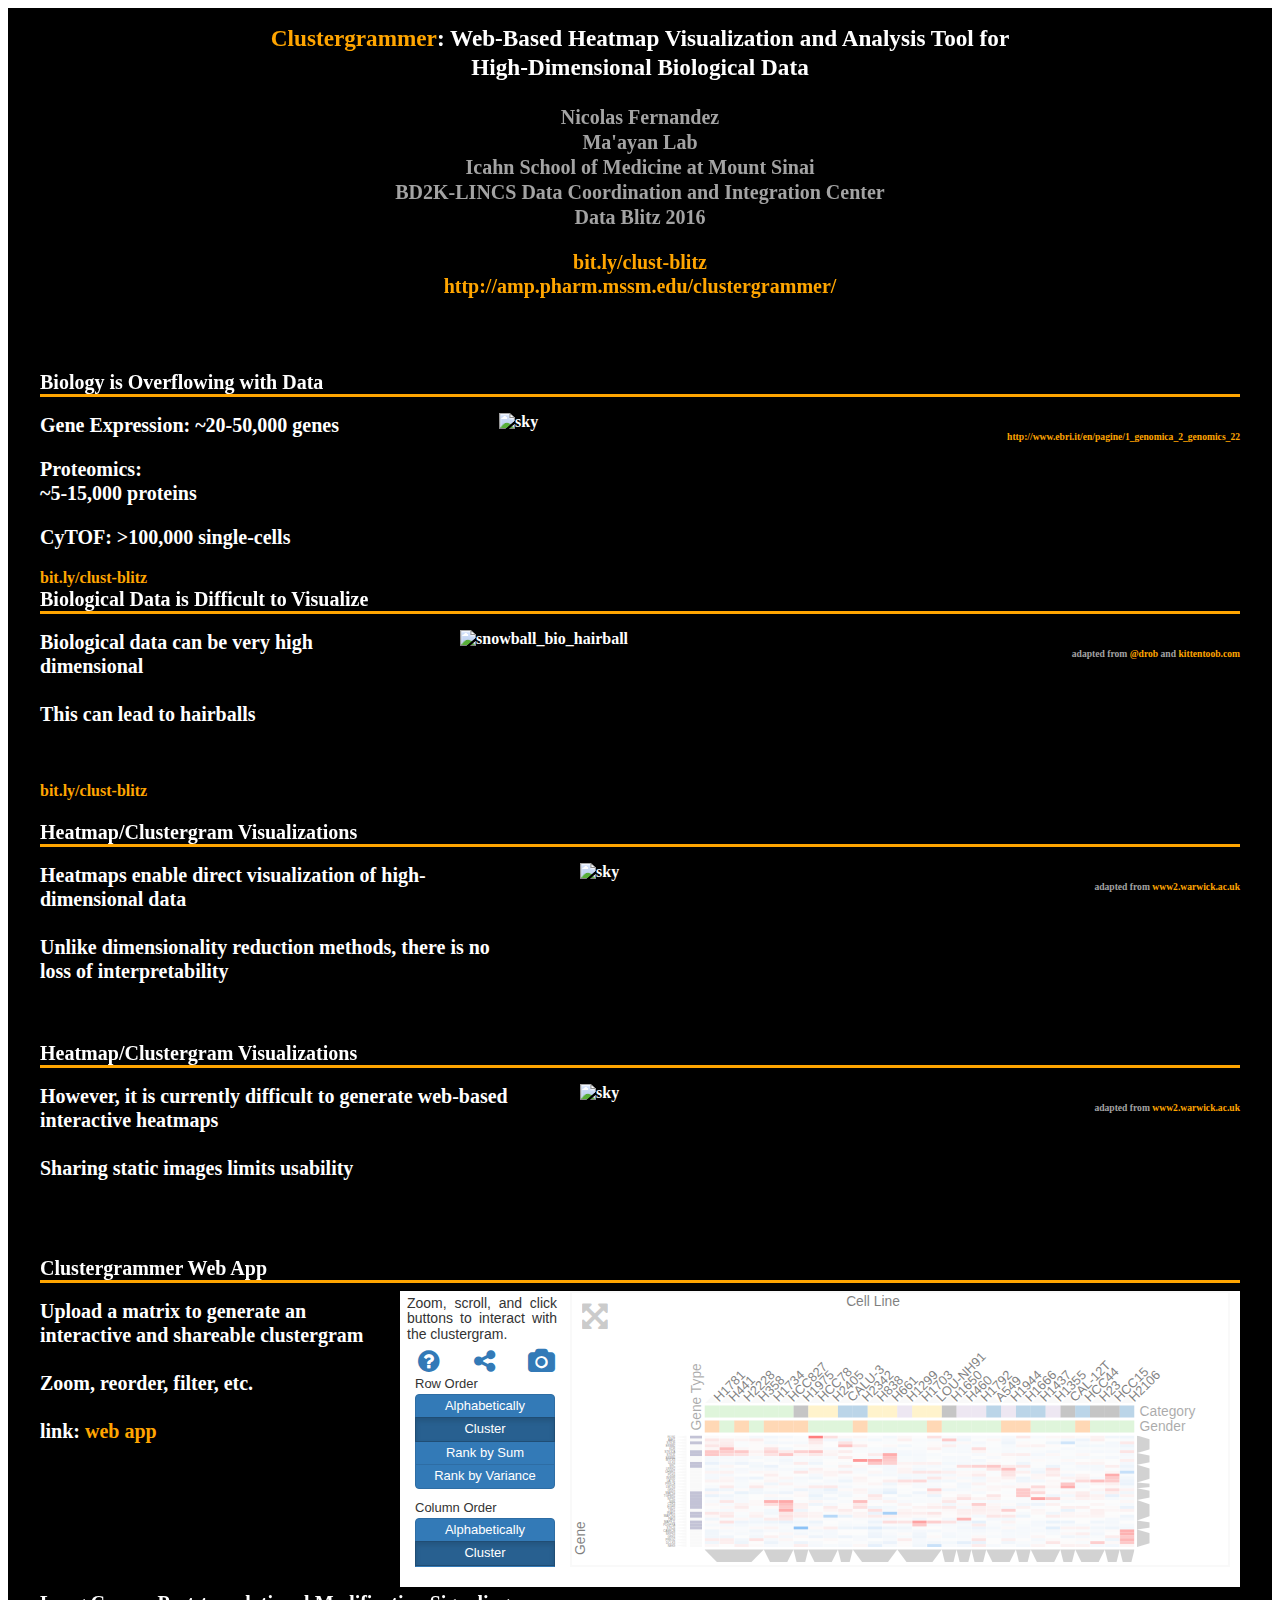
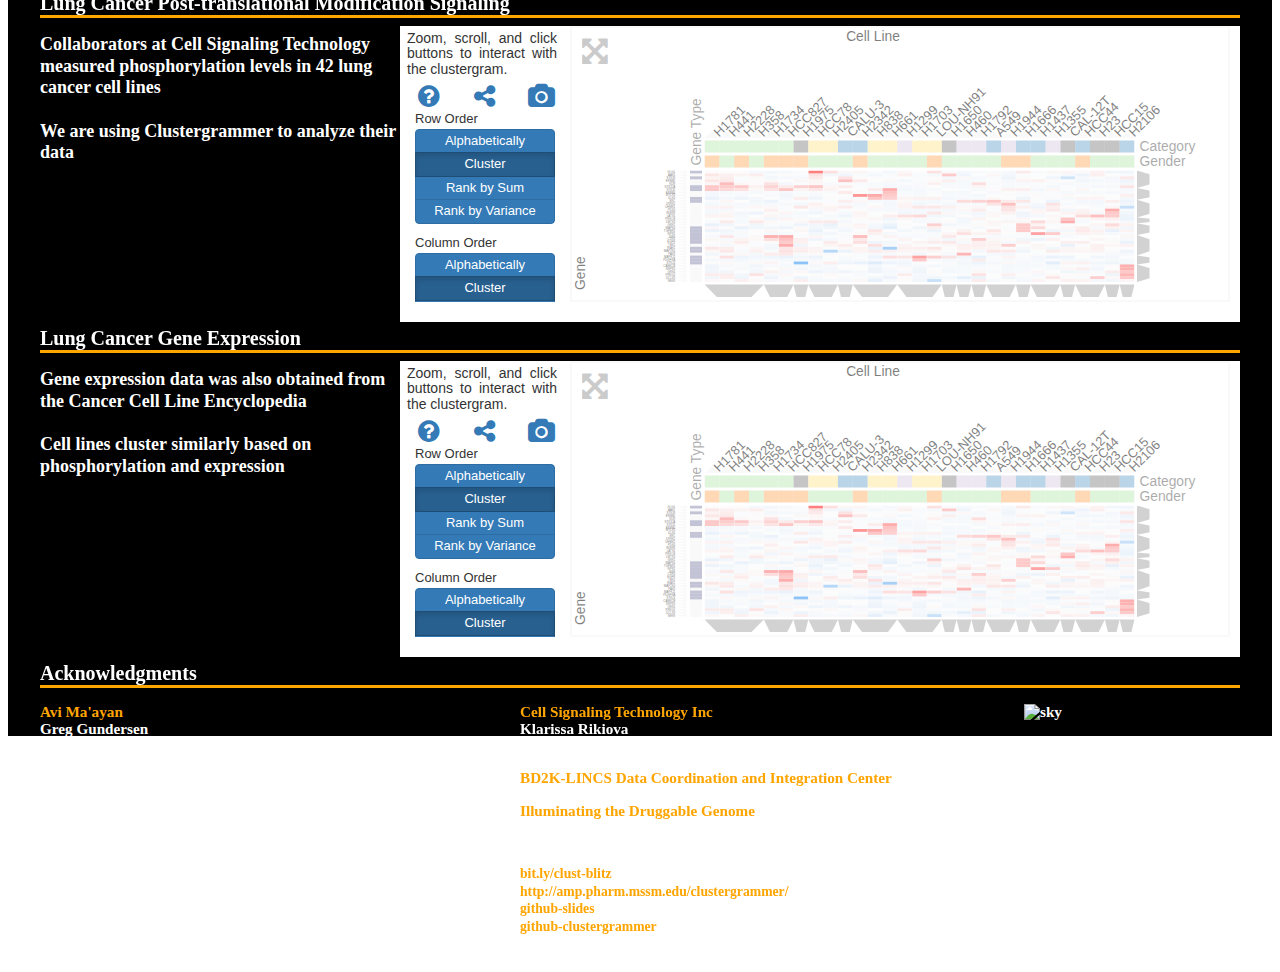
==== index.html @ 5fc2ce4d "added CST phosphorylation example, kept gene expression, will upate with improved figures" ====
<!DOCTYPE html>
<meta charset="utf-8">
<meta name="viewport" content="width=device-width">

<link rel="stylesheet" href="lib/css/font-awesome.min.css">
<link rel="stylesheet" href="custom.css">


<!-- 1. Title -->
<section style="text-align:center;padding-top:1.0em;">
  <p class='main_title'><b><a href="http://amp.pharm.mssm.edu/clustergrammer/" target="_blank">Clustergrammer</a>:</b> Web-Based Heatmap Visualization and Analysis Tool for <br> High-Dimensional Biological Data
  <p class="grey">Nicolas Fernandez<br>Ma'ayan Lab<br>Icahn School of Medicine at Mount Sinai<br>BD2K-LINCS Data Coordination and Integration Center<br>Data Blitz 2016<br></p>
  <p style="margin-top:0em" >
  <a style='margin-top: 1em' href="http://bit.ly/clust-blitz">bit.ly/clust-blitz</a><br>
  <a style='margin-top: 0.5em' href="http://amp.pharm.mssm.edu/clustergrammer/">http://amp.pharm.mssm.edu/clustergrammer/</a><br>
  </p>
</section>

<!-- 2. Biology is Overflowing with Data -->
<section class='main_section'>

    <p class='section_title'>
      Biology is Overflowing with Data
    </p>

    <div class="wrap">
      <div class="fleft" style="width:30%">
        <p>
          Gene Expression: ~20-50,000 genes<br>
        </p>
        <p>
          Proteomics: <br> ~5-15,000 proteins<br>
        </p>
        <p>
          CyTOF: >100,000 single-cells<br>
        </p>
        <a style='margin-top: 1em' href="http://bit.ly/clust-blitz">bit.ly/clust-blitz</a>
      </div>

      <div class="fright" style="width:65%">
        <img src="img/microarray_example_ebri.jpg" alt="sky" style="width:95%; float:right">
        <br>
        <div class='image_ref'>
          <a href="http://www.ebri.it/en/pagine/1_genomica_2_genomics_22" target='_blank'>http://www.ebri.it/en/pagine/1_genomica_2_genomics_22</a>
        </div>
      </div>
    </div>

</section>

<!-- 3. Hairballs -->
<section class='main_section'>

    <p class='section_title'>
      Biological Data is Difficult to Visualize
    </p>

    <div class="wrap">
      <div class="fleft" style="width:30%">
          <p>
            Biological data can be very high dimensional<br>
            &nbsp <br>
            This can lead to hairballs
          </p>
          <br>
          <br>
          <div>
          <a style='margin-top: 1em' href="http://bit.ly/clust-blitz">bit.ly/clust-blitz</a>
          </div>
        </p>
      </div>

      <div class="fright" style="width:65%">
        <img src="img/snowball_bio_hairball.png" alt="snowball_bio_hairball" style="width:100%; float:right">
        <br>
        <div class='image_ref'>
          adapted from <a href="https://twitter.com/drob/status/768484539052228608" target='_blank'>@drob</a> and <a href="http://kittentoob.com/cat-news/the-daily-strut-the-411-on-hairballs-and-ear-mite-tips-cat-friendships-zazzle-to-dazzle-cat-artistry-and-helping-cats-in-need/"  target='_blank'>kittentoob.com</a>

        </div>
      </div>
    </div>

</section>


<!-- 4. Heatmap/Clustergram Visualizations (part 1) -->
<section class='main_section'>

    <p class='section_title'>
      Heatmap/Clustergram Visualizations
    </p>

    <div class="wrap">
      <div class="fleft" style="width:40%">
          <p>
            Heatmaps enable direct visualization of high-dimensional data<br>
            &nbsp <br>

            Unlike dimensionality reduction methods, there is no loss of interpretability

          </p>
          <br>
          <div>
          </div>
        </p>
      </div>

      <div class="fright" style="width:55%">
        <img src="img/R_heatmap_narrow.png" alt="sky" style="width:100%; float:right">
        <br>
        <div class='image_ref'>
          adapted from <a href="http://www2.warwick.ac.uk/fac/sci/moac/people/students/peter_cock/r/heatmap/">www2.warwick.ac.uk</a>
        </div>
      </div>
    </div>

</section>


<!-- 5. Heatmap/Clustergram Visualizations (part 2) -->
<section class='main_section'>

    <p class='section_title'>
      Heatmap/Clustergram Visualizations
    </p>

    <div class="wrap">
      <div class="fleft" style="width:40%">
          <p>
            However, it is currently difficult to generate web-based interactive heatmaps<br>

            &nbsp <br>

            Sharing static images limits usability

          </p>
          <br>
          <br>
          <div>
          </div>
        </p>
      </div>

      <div class="fright" style="width:55%">
        <img src="img/R_heatmap_narrow.png" alt="sky" style="width:100%; float:right">
        <br>
        <div class='image_ref'>
          adapted from <a href="http://www2.warwick.ac.uk/fac/sci/moac/people/students/peter_cock/r/heatmap/">www2.warwick.ac.uk</a>
        </div>
      </div>
    </div>

</section>


<!-- 6. Clustergrammer Web App -->
<section class='main_section'>

    <p class='section_title'>
      Clustergrammer Web App
    </p>

    <div class="wrap">
      <div class="fleft" style='width:30%'>
        <p>
          Upload a matrix to generate an interactive and shareable clustergram
          <br>
          <br>
          Zoom, reorder, filter, etc.
          <br>
          <br>
          link: <a href="http://amp.pharm.mssm.edu/clustergrammer/" target="_blank">web app</a>
          <div>
          </div>
        </p>
      </div>

      <div class="fright" style='width:70%'>
       <iframe src="example_clust.html?file=default_example.json" class='iframe_clust'></iframe>
      </div>
    </div>

</section>


<!-- 7. CST Phosphoryaltion -->
<section class='main_section'>

    <p class='section_title'>
      Lung Cancer Post-translational Modification Signaling
    </p>

    <div class="wrap">
      <div class="fleft" style='width:30%; font-size: 90%;'>
        <p>
          Collaborators at Cell Signaling Technology measured phosphorylation levels in 42 lung cancer cell lines
          <br>
          <br>
          We are using Clustergrammer to analyze their data
          <br>
          <br>
        </p>
      </div>

      <div class="fright" style='width:70%'>
       <iframe src="example_clust.html?file=cst_cell_lines_phos.json" class='iframe_clust'></iframe>
      </div>
    </div>

</section>


<!-- 8. CST Gene expression -->
<section class='main_section'>

    <p class='section_title'>
      Lung Cancer Gene Expression
    </p>

    <div class="wrap">
      <div class="fleft" style='width:30%; font-size: 90%;'>
        <p>
          Gene expression data was also obtained from the Cancer Cell Line Encyclopedia
          <br>
          <br>
          Cell lines cluster similarly based on phosphorylation and expression
          <br>
          <br>
          <div>
          </div>
        </p>
      </div>

      <div class="fright" style='width:70%'>
       <iframe src="example_clust.html?file=ccle.json" class='iframe_clust'></iframe>
      </div>
    </div>

</section>


<!-- 10. Acknowledgments -->
<section class='main_section'>

    <p class='section_title'>
      Acknowledgments
    </p>

    <div class="wrap">
      <div class="fleft acknowledge" style='width:40%'>
          <a href="">Avi Ma'ayan</a><br>
          Greg Gundersen<br>
          Michael McDermott<br>
          Matthew Jones<br>
          Andrew Rouillard<br>
          Qiaonan Duan<br>
          Zichen Wang<br>
          Alexender Lachmann<br>
          Maxim Kuleshov<br>
          Neil Clark<br>
          Caroline Monteiro<br>
          Simon Koplev <br>
          Anders Dohlman<br>
          Troy Goff<br>
          Edward He<br>
          <br>

      </div>

      <div class="fright acknowledge" style='width:60%'>

          <img src="img/bd2k_idg_logos_vert.png" alt="sky" style="width:30%; float:right">

          <a href="">Cell Signaling Technology Inc</a><br>
          Klarissa Rikiova<br>
          Peter V. Hornbeck<br>

          <div class='associations'>
            <a href="">BD2K-LINCS Data Coordination and Integration Center</a>
            <br>
            <br>
            <a href="">Illuminating the Druggable Genome</a>
          </div>

          <div class='acknowledge_links'>
            links<br>
            <a href="http://bit.ly/clust-blitz">bit.ly/clust-blitz</a><br>
            <a href="http://amp.pharm.mssm.edu/clustergrammer/" style='word-wrap:break-word;' target="_blank">http://amp.pharm.mssm.edu/clustergrammer/</a><br>
            <a href="https://github.com/MaayanLab/clustergrammer-blitz" >github-slides</a><br>
            <a href="https://github.com/MaayanLab/clustergrammer" >github-clustergrammer</a>
          </div>

      </div>
    </div>

</section>


<script src="lib/js/d3.js"></script>
<script src="stack.v1.min.js"></script>
<script>
  var mystack = stack();
</script>
---- custom.css ----
/*@import url(http://fonts.googleapis.com/css?family=PT+Serif|PT+Serif:b|PT+Serif:i);*/

section {
  background: #000;
  color: #fff;
  padding: 2em;
  font-family: "PT Serif", Baskerville, Georgia;
  font-weight: 900;
}

p {
  font-size: 125%;
  line-height: 120%;
  margin-top: 0.0em;
  /*margin-bottom: 0.25em;*/
}

/*.clust_text{
  font-size: 100%;
}*/

#follow {
  background: none;
}

.grey {
  /*color: #777;*/
  color: #A3A3A3;
  font-size: 125%;
  line-height: 125%;
}

a:link,
a:visited {
  color: orange;
  text-decoration: none;
}

a:hover {
  text-decoration: underline;
}

.section_title{
  border-bottom-style:solid;
  border-bottom-color: orange;
  display: inline-block;
  margin-bottom: 0em;
  width: 100%;
}

.main_section{
  padding-top:1.25em;
  padding-left:2em;
  padding-right:2em;
}

.main_title{
  font-size: 145%;
  line-height: 125%;
}


.wrap {
  margin-top: 1em;
  width: 100%;
  height: 100%;
  overflow:auo;
}

.fleft {
  float:left;
  width: 55%;
  /*background:blue;*/
}

.fright {
  float: right;
  width: 45%;
  height: 100%;
  /*background:red;*/
}

.image_ref{
  text-align: right;
  color: #A3A3A3;
  font-size: 60%;
  /*display: inline-block;*/
}

.iframe_clust{
  width:100%;
  height:18.5em;
  margin-top: -0.5em;
  border:none;
  /*margin-left:10%;*/
}

.bullet_points{
  margin-top: -1em;
}

.highlight{
  color: orange;
}

.acknowledge{
  line-height: 110%;
  font-size: 95%;
}

.acknowledge_links{
  margin-top: 2em;
  line-height: 130%;
  font-size: 90%;
}

.associations{
  margin-top: 1em;
}
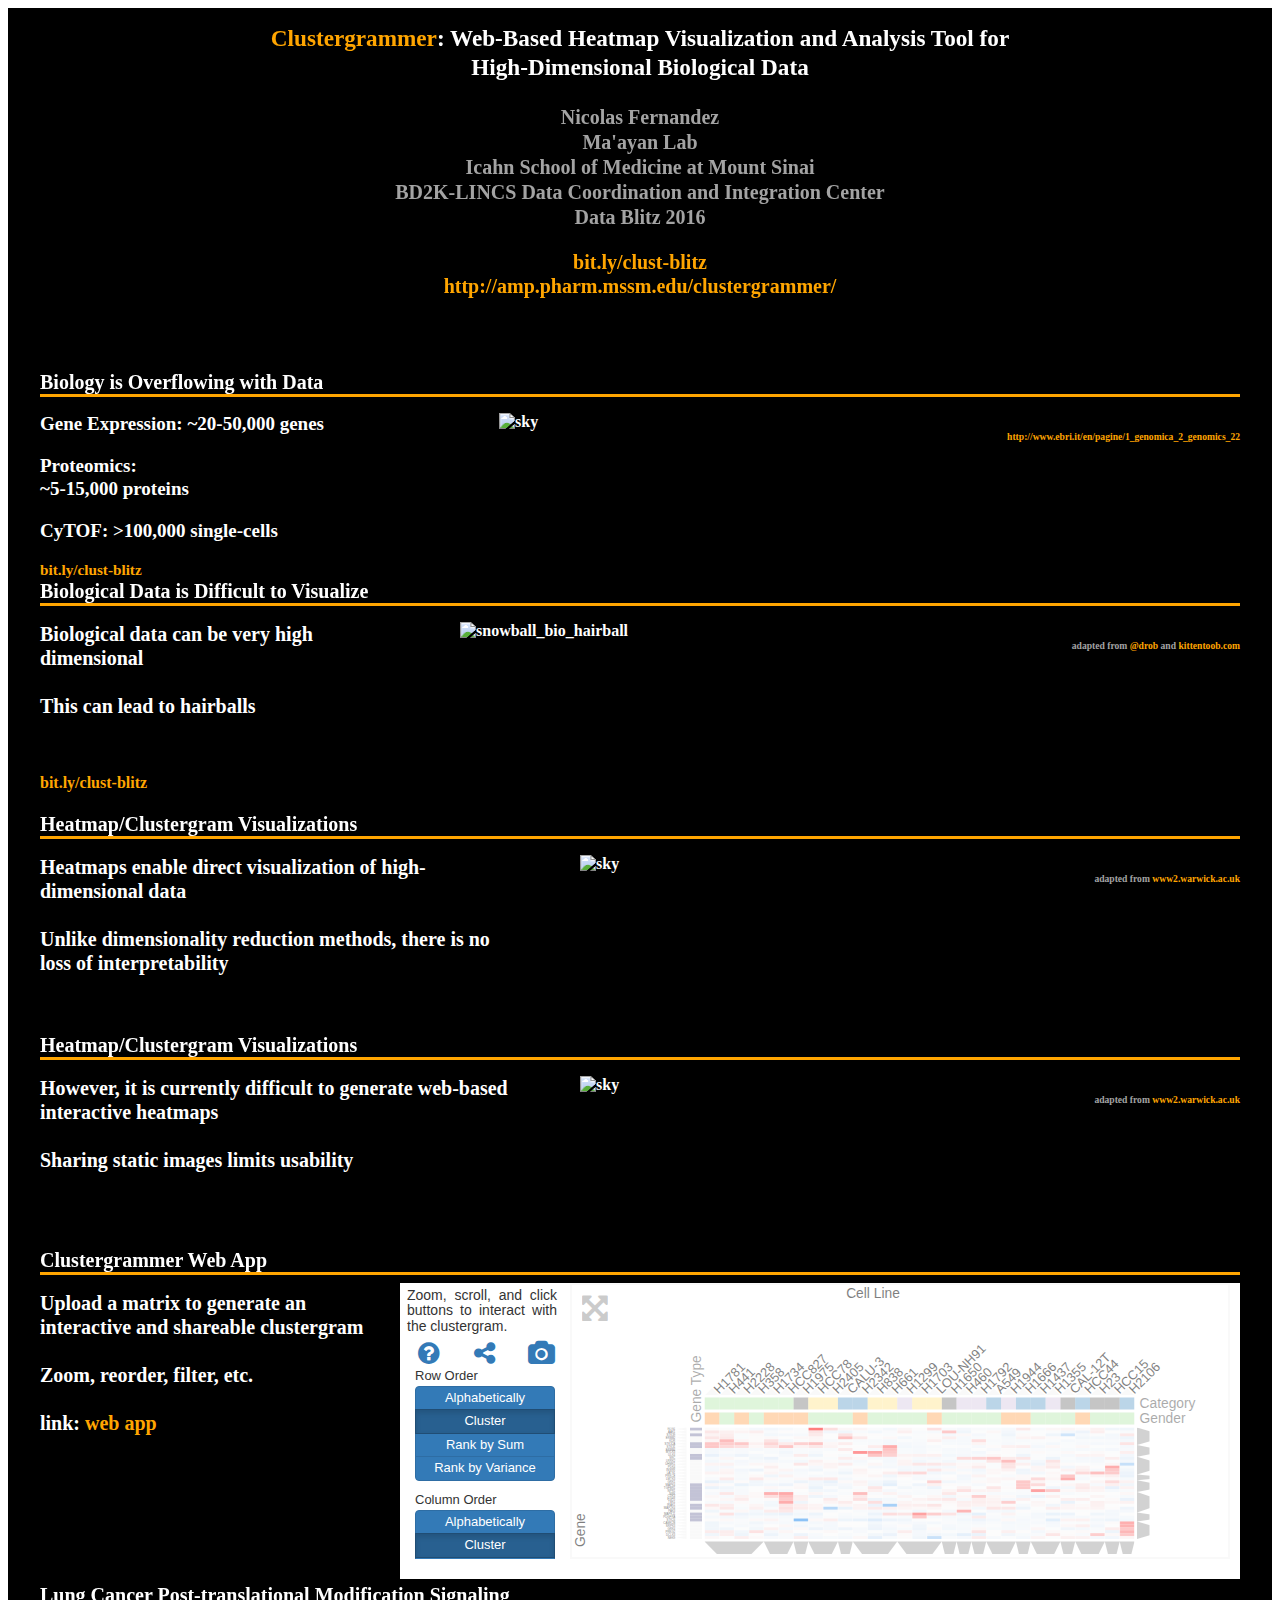
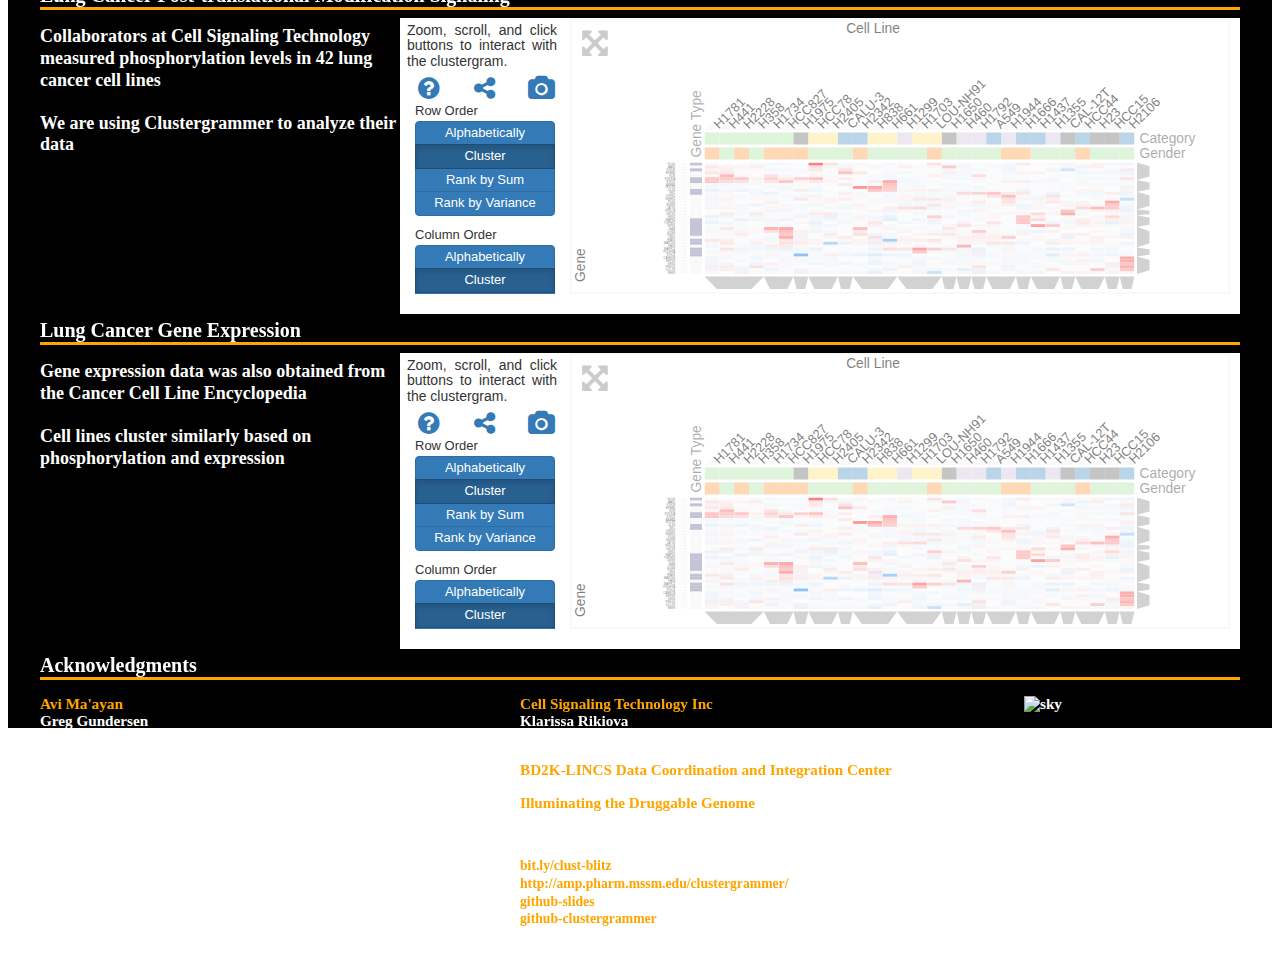
==== commit c523b2ac: "lowered font-size of overflowing slide" ====
--- a/index.html
+++ b/index.html
@@ -24,7 +24,7 @@
     </p>
 
     <div class="wrap">
-      <div class="fleft" style="width:30%">
+      <div class="fleft" style="width:30%; font-size:95%">
         <p>
           Gene Expression: ~20-50,000 genes<br>
         </p>
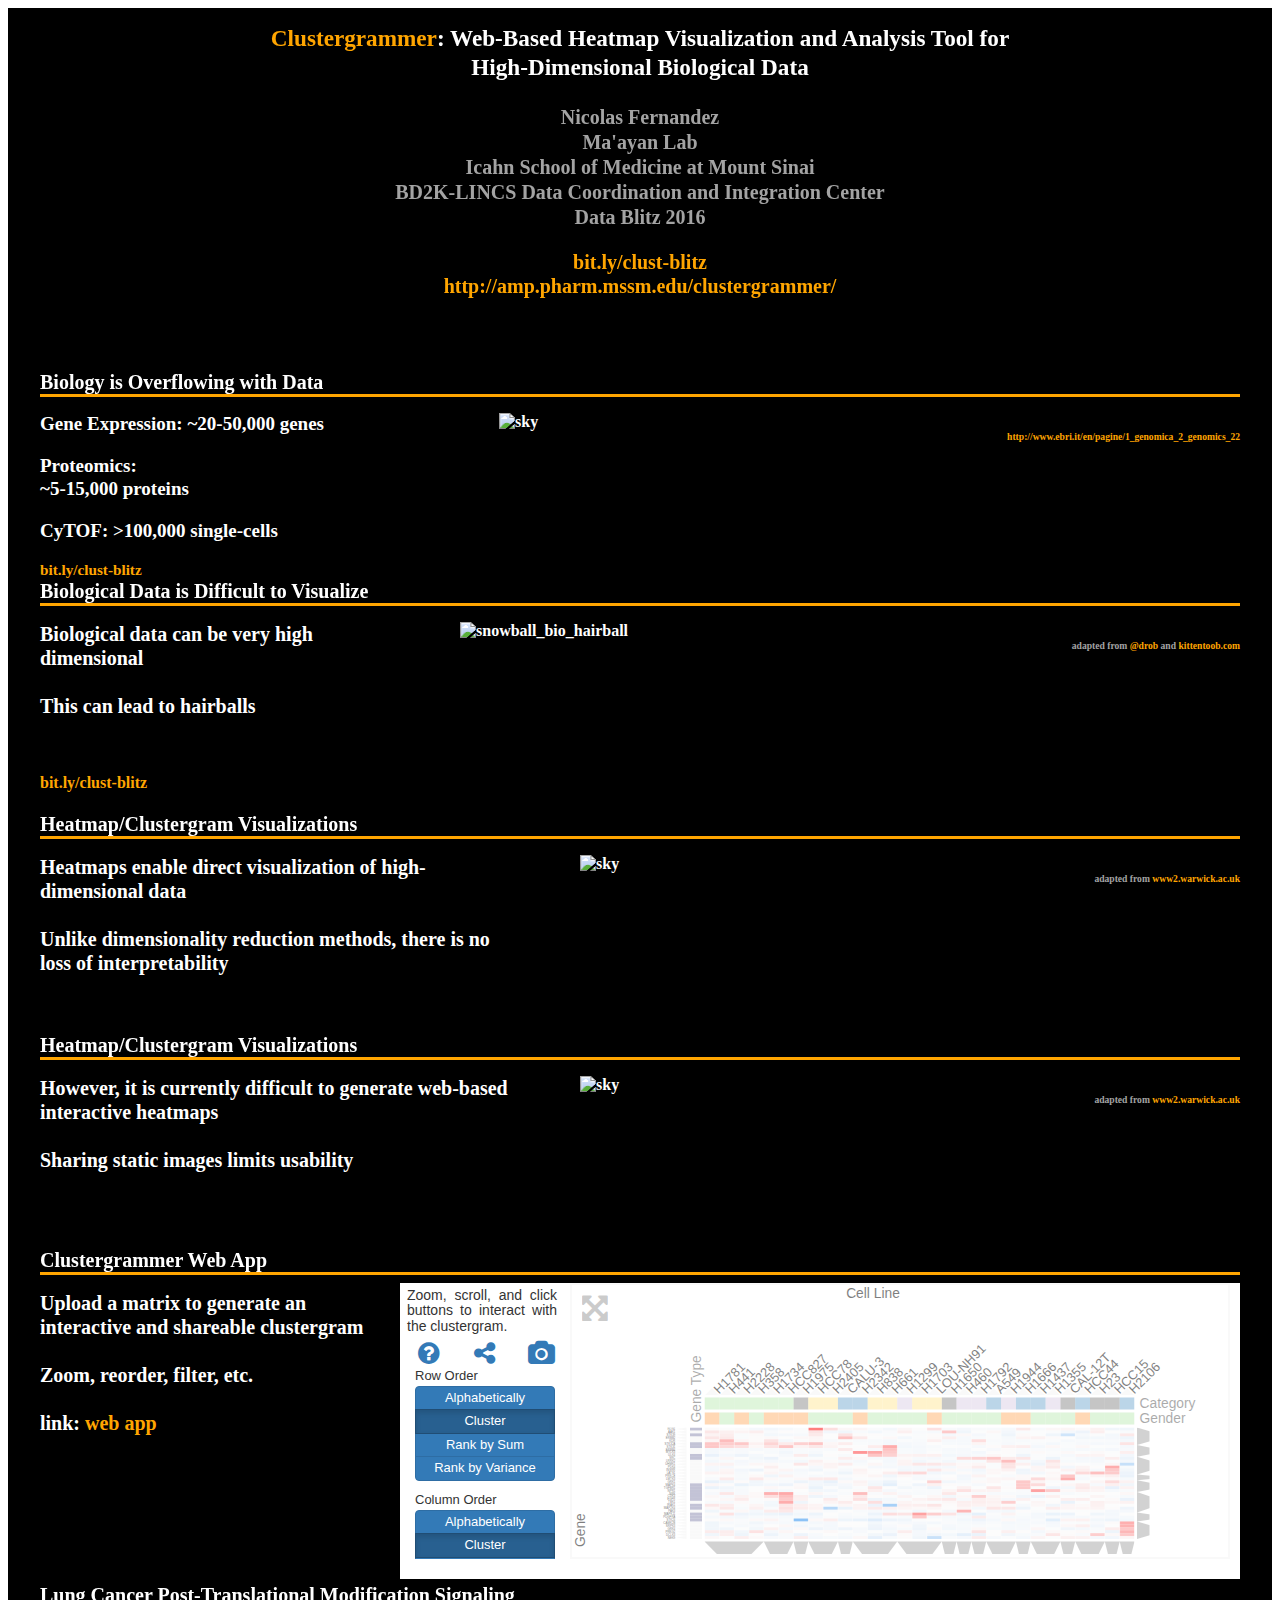
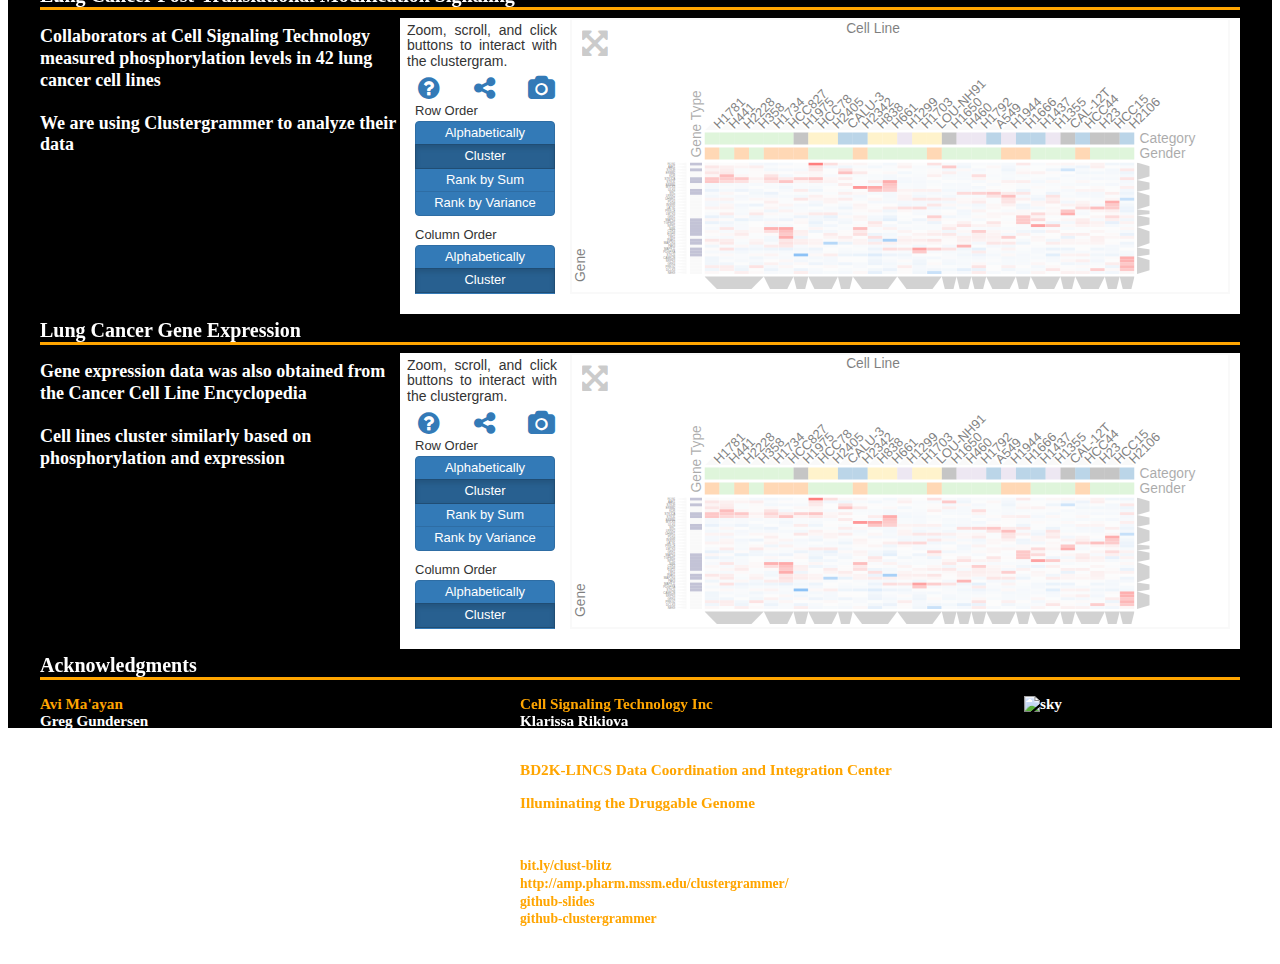
==== commit b6e22103: "capatilized word" ====
--- a/index.html
+++ b/index.html
@@ -187,7 +187,7 @@
 <section class='main_section'>
 
     <p class='section_title'>
-      Lung Cancer Post-translational Modification Signaling
+      Lung Cancer Post-Translational Modification Signaling
     </p>
 
     <div class="wrap">
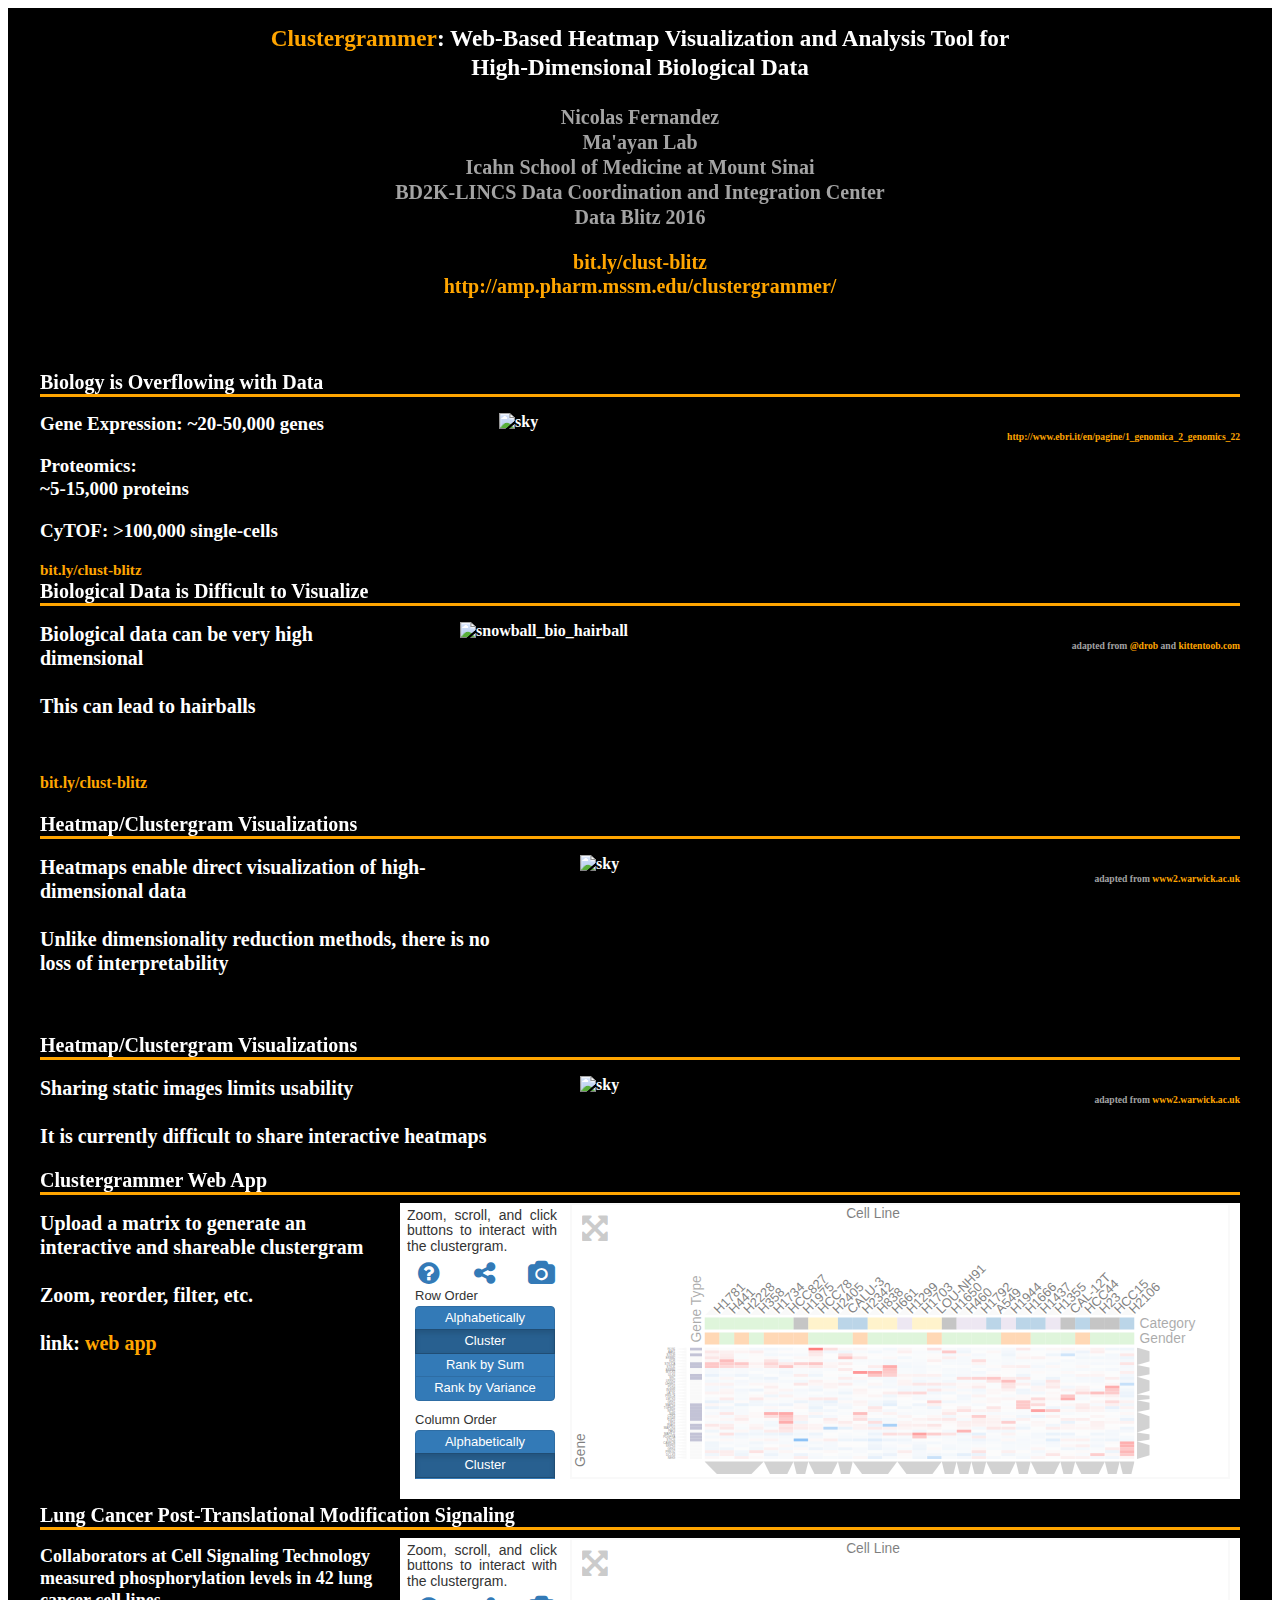
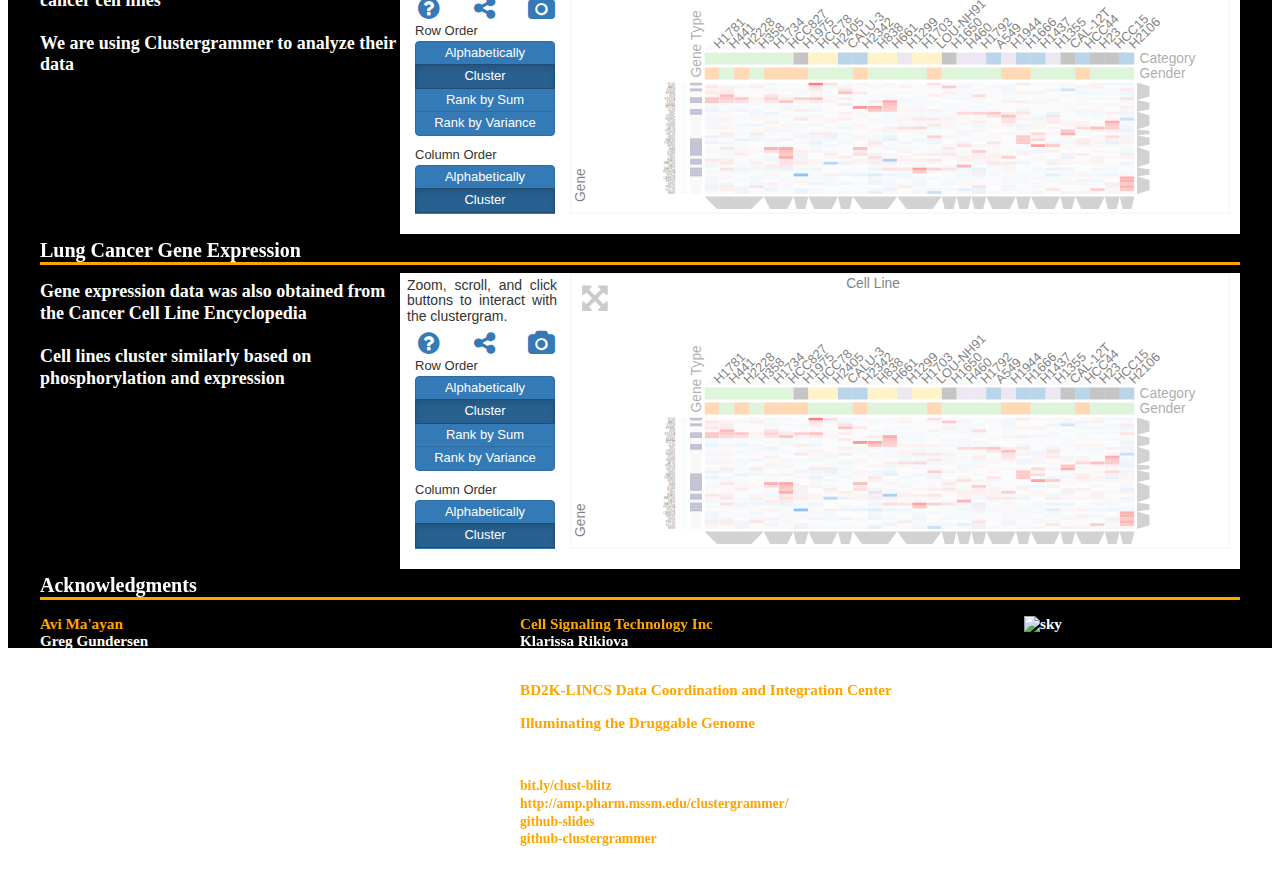
==== commit 7ddd2cbd: "improvement to talk.txt and slides" ====
--- a/index.html
+++ b/index.html
@@ -127,17 +127,11 @@
     <div class="wrap">
       <div class="fleft" style="width:40%">
           <p>
-            However, it is currently difficult to generate web-based interactive heatmaps<br>
-
-            &nbsp <br>
-
             Sharing static images limits usability
-
+            <br>
+            <br>
+            It is currently difficult to share interactive heatmaps
           </p>
-          <br>
-          <br>
-          <div>
-          </div>
         </p>
       </div>
 
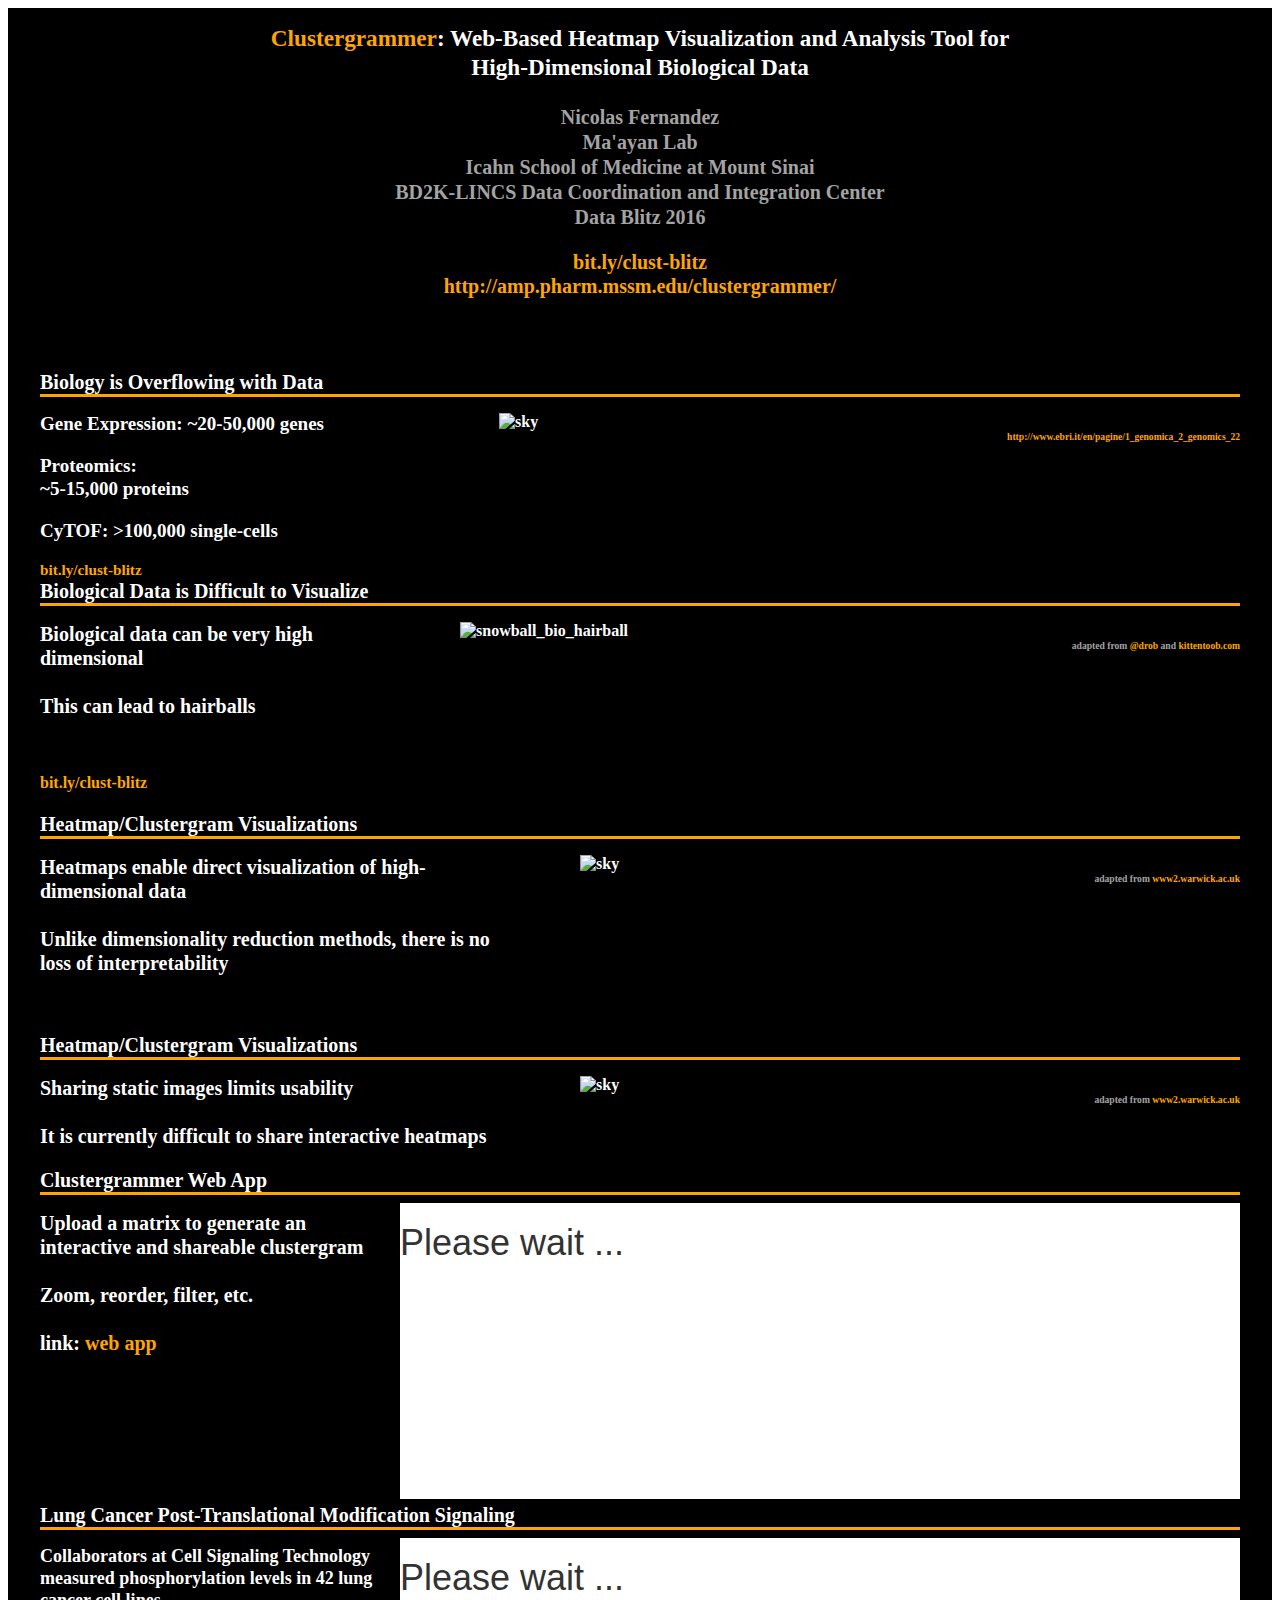
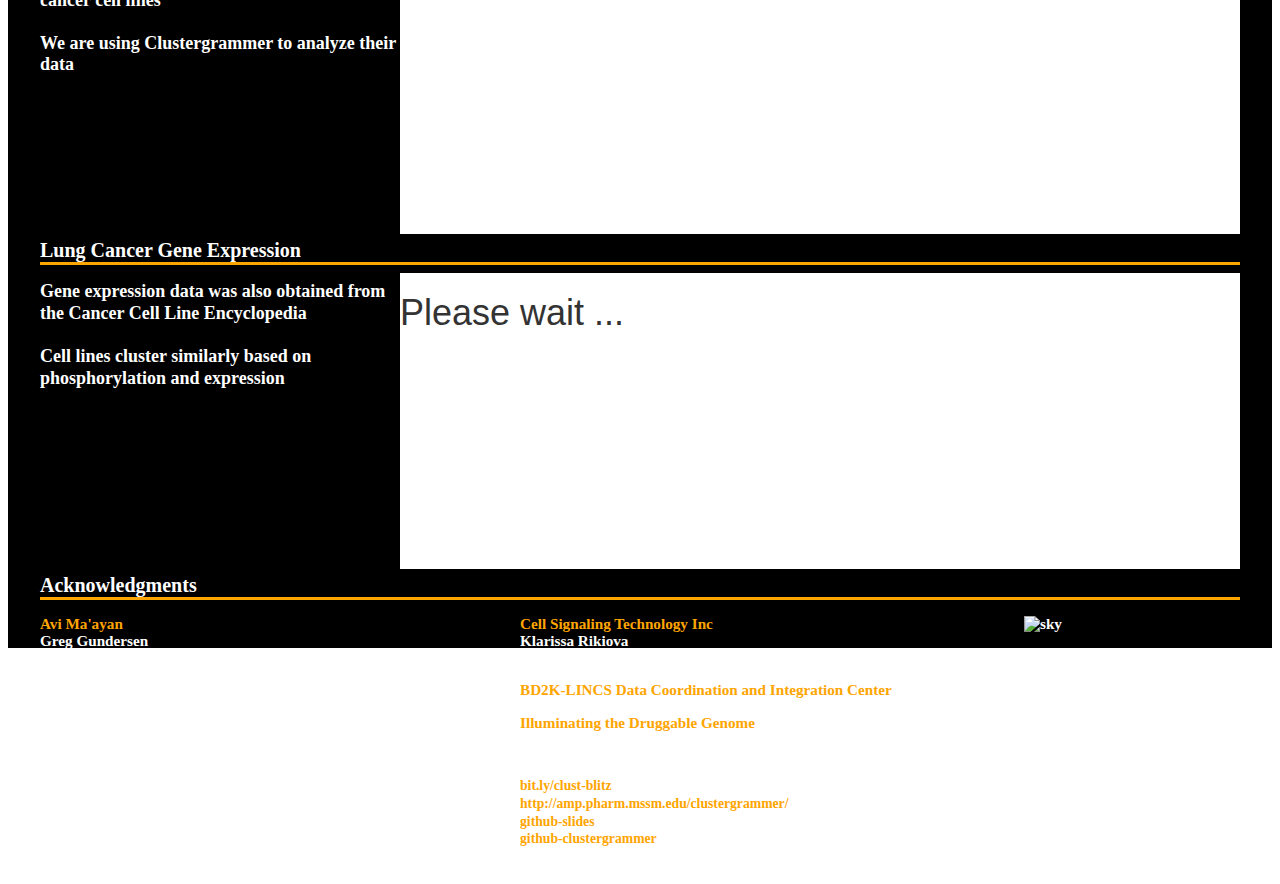
==== commit 92ed0d45: "added wait time to querystring" ====
--- a/index.html
+++ b/index.html
@@ -170,7 +170,7 @@
       </div>
 
       <div class="fright" style='width:70%'>
-       <iframe src="example_clust.html?file=default_example.json" class='iframe_clust'></iframe>
+       <iframe src="example_clust.html?file=default_example.json&wait_time=1000" class='iframe_clust'></iframe>
       </div>
     </div>
 
@@ -197,7 +197,7 @@
       </div>
 
       <div class="fright" style='width:70%'>
-       <iframe src="example_clust.html?file=cst_cell_lines_phos.json" class='iframe_clust'></iframe>
+       <iframe src="example_clust.html?file=cst_cell_lines_phos.json&wait_time=2000" class='iframe_clust'></iframe>
       </div>
     </div>
 
@@ -226,7 +226,7 @@
       </div>
 
       <div class="fright" style='width:70%'>
-       <iframe src="example_clust.html?file=ccle.json" class='iframe_clust'></iframe>
+       <iframe src="example_clust.html?file=ccle.json&wait_time=3000" class='iframe_clust'></iframe>
       </div>
     </div>
 
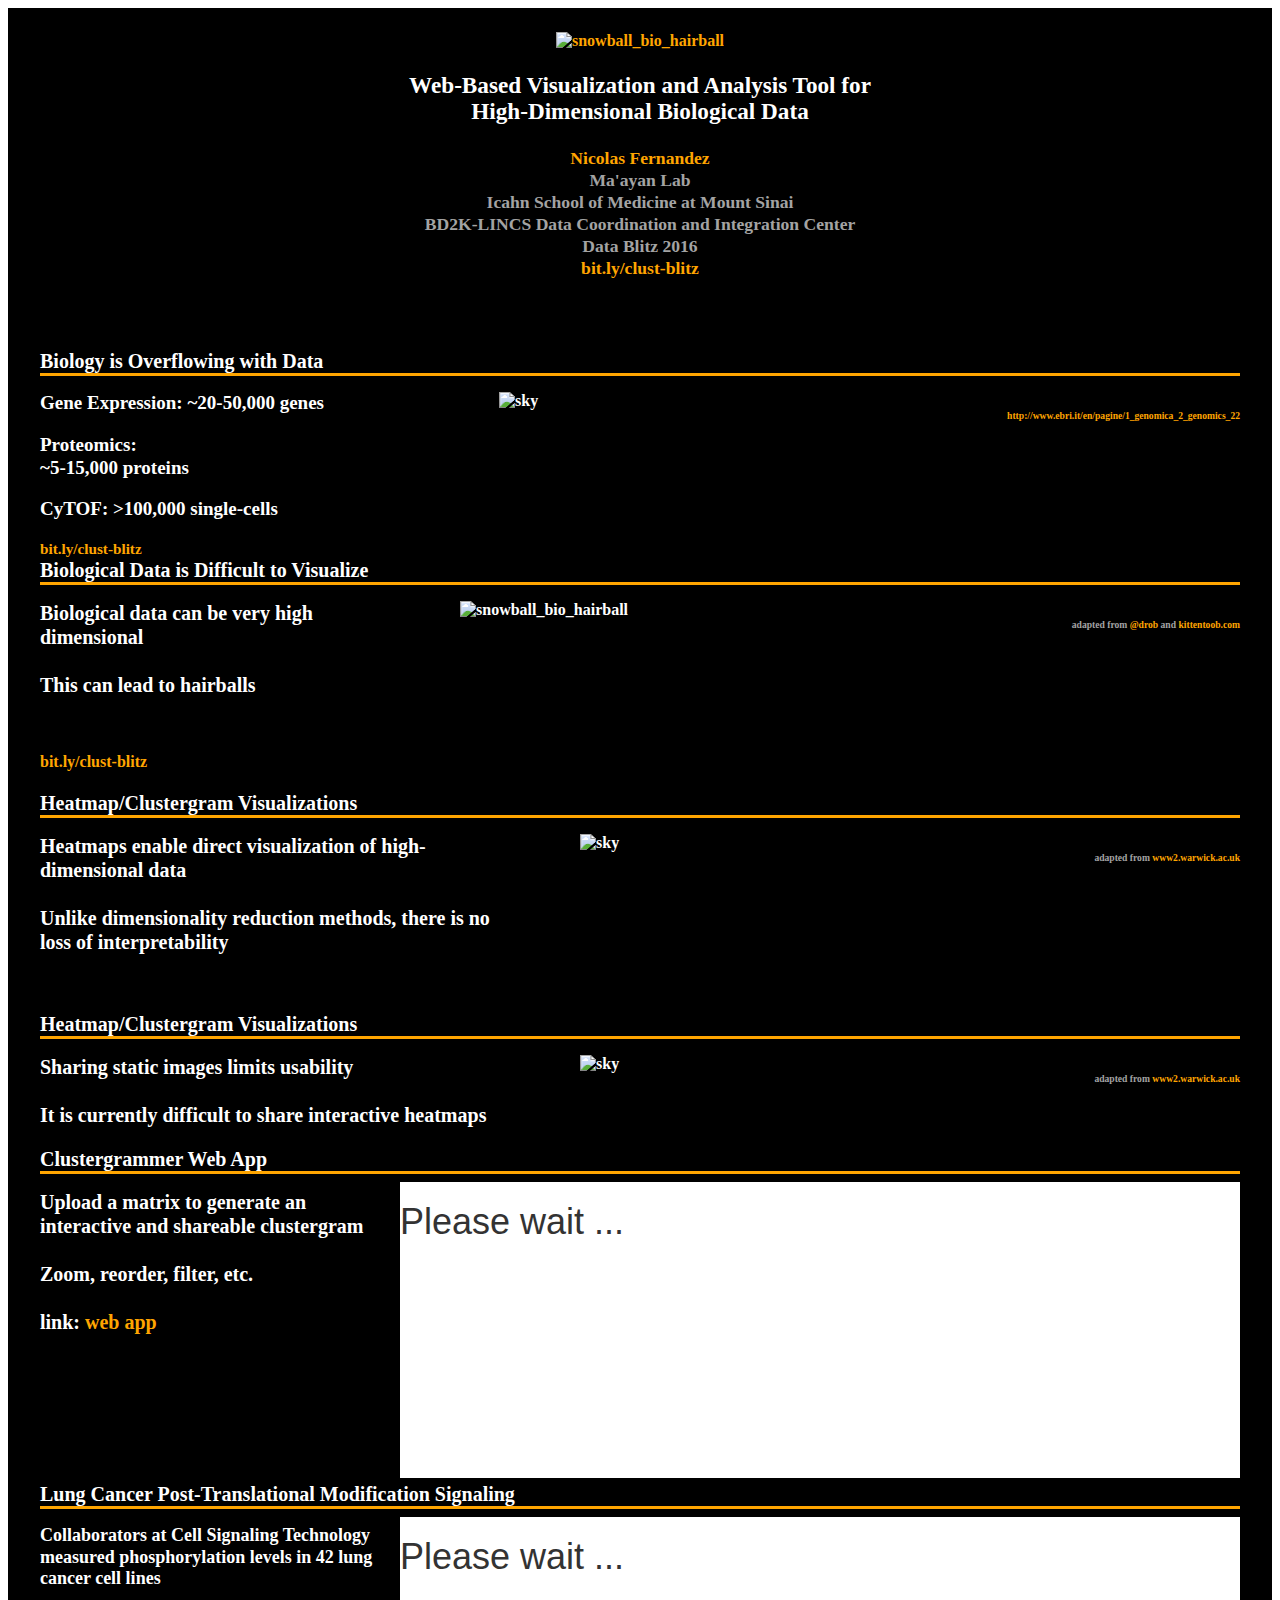
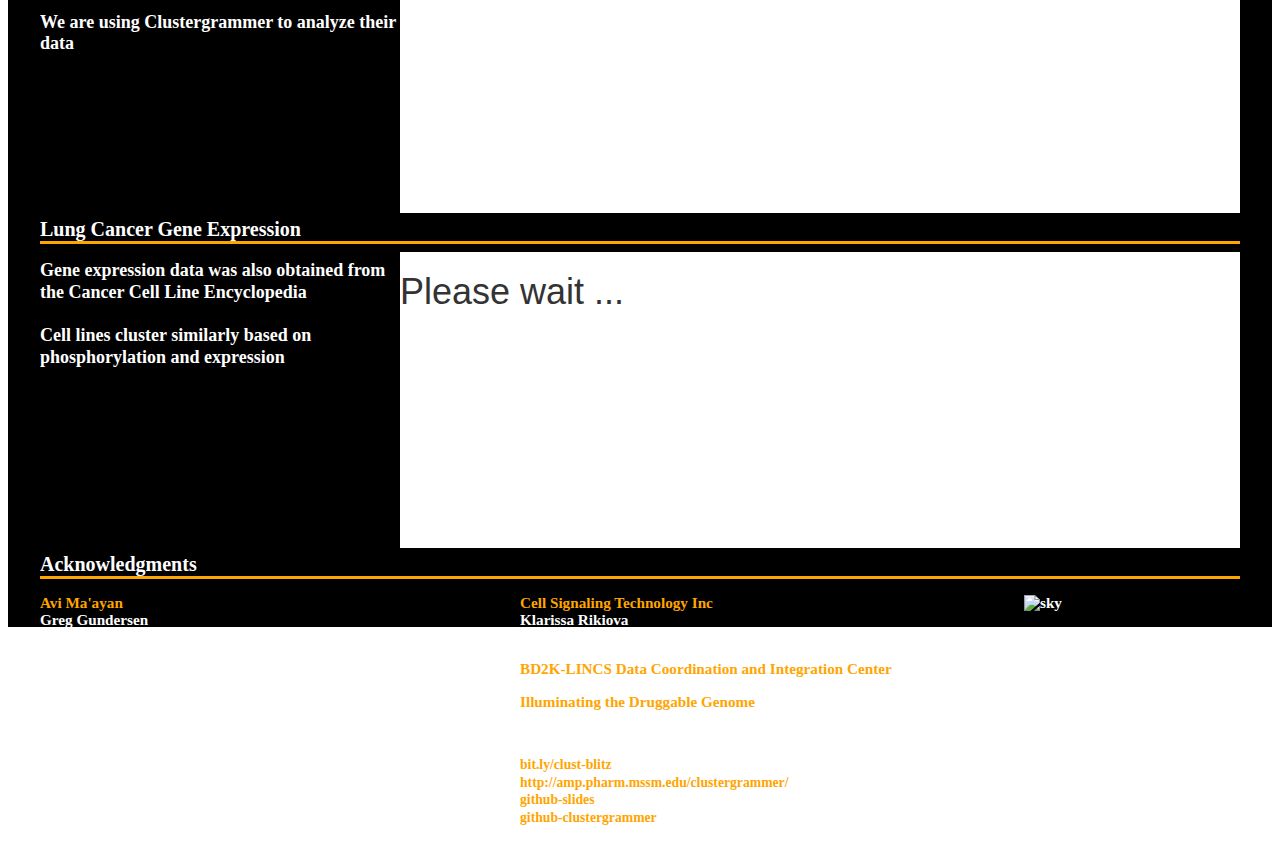
==== commit ed1f4dc9: "improvements to title page" ====
--- a/index.html
+++ b/index.html
@@ -7,13 +7,27 @@
 
 
 <!-- 1. Title -->
-<section style="text-align:center;padding-top:1.0em;">
-  <p class='main_title'><b><a href="http://amp.pharm.mssm.edu/clustergrammer/" target="_blank">Clustergrammer</a>:</b> Web-Based Heatmap Visualization and Analysis Tool for <br> High-Dimensional Biological Data
-  <p class="grey">Nicolas Fernandez<br>Ma'ayan Lab<br>Icahn School of Medicine at Mount Sinai<br>BD2K-LINCS Data Coordination and Integration Center<br>Data Blitz 2016<br></p>
-  <p style="margin-top:0em" >
-  <a style='margin-top: 1em' href="http://bit.ly/clust-blitz">bit.ly/clust-blitz</a><br>
-  <a style='margin-top: 0.5em' href="http://amp.pharm.mssm.edu/clustergrammer/">http://amp.pharm.mssm.edu/clustergrammer/</a><br>
+<section style="text-align:center;padding-top:1.5em;">
+  <a href="http://amp.pharm.mssm.edu/clustergrammer/" target="_blank">
+    <img src="img/clustergrammer_logo_border.png" alt="snowball_bio_hairball" style="width:35%; "><br>
+  </a>
+  <p class='main_title'>
+    Web-Based Visualization and Analysis Tool for <br>
+    High-Dimensional Biological Data
   </p>
+
+  <p class="grey">
+    <text style="color:orange;"> Nicolas Fernandez </text><br>
+    Ma'ayan Lab<br>
+    Icahn School of Medicine at Mount Sinai<br>
+    BD2K-LINCS Data Coordination and Integration Center<br>
+    Data Blitz 2016<br>
+    <a href="http://bit.ly/clust-blitz">
+      bit.ly/clust-blitz
+    </a>
+  </p>
+
+
 </section>
 
 <!-- 2. Biology is Overflowing with Data -->
@@ -38,7 +52,7 @@
       </div>
 
       <div class="fright" style="width:65%">
-        <img src="img/microarray_example_ebri.jpg" alt="sky" style="width:95%; float:right">
+        <img src="img/microarray_example_ebri.jpg" alt="sky" style="width:95%; float:right;">
         <br>
         <div class='image_ref'>
           <a href="http://www.ebri.it/en/pagine/1_genomica_2_genomics_22" target='_blank'>http://www.ebri.it/en/pagine/1_genomica_2_genomics_22</a>
--- a/custom.css
+++ b/custom.css
@@ -26,8 +26,9 @@
 .grey {
   /*color: #777;*/
   color: #A3A3A3;
-  font-size: 125%;
+  font-size: 110%;
   line-height: 125%;
+  margin-top: 1em;
 }
 
 a:link,
@@ -56,7 +57,8 @@
 
 .main_title{
   font-size: 145%;
-  line-height: 125%;
+  line-height: 110%;
+  margin-top: 1em;
 }
 
 
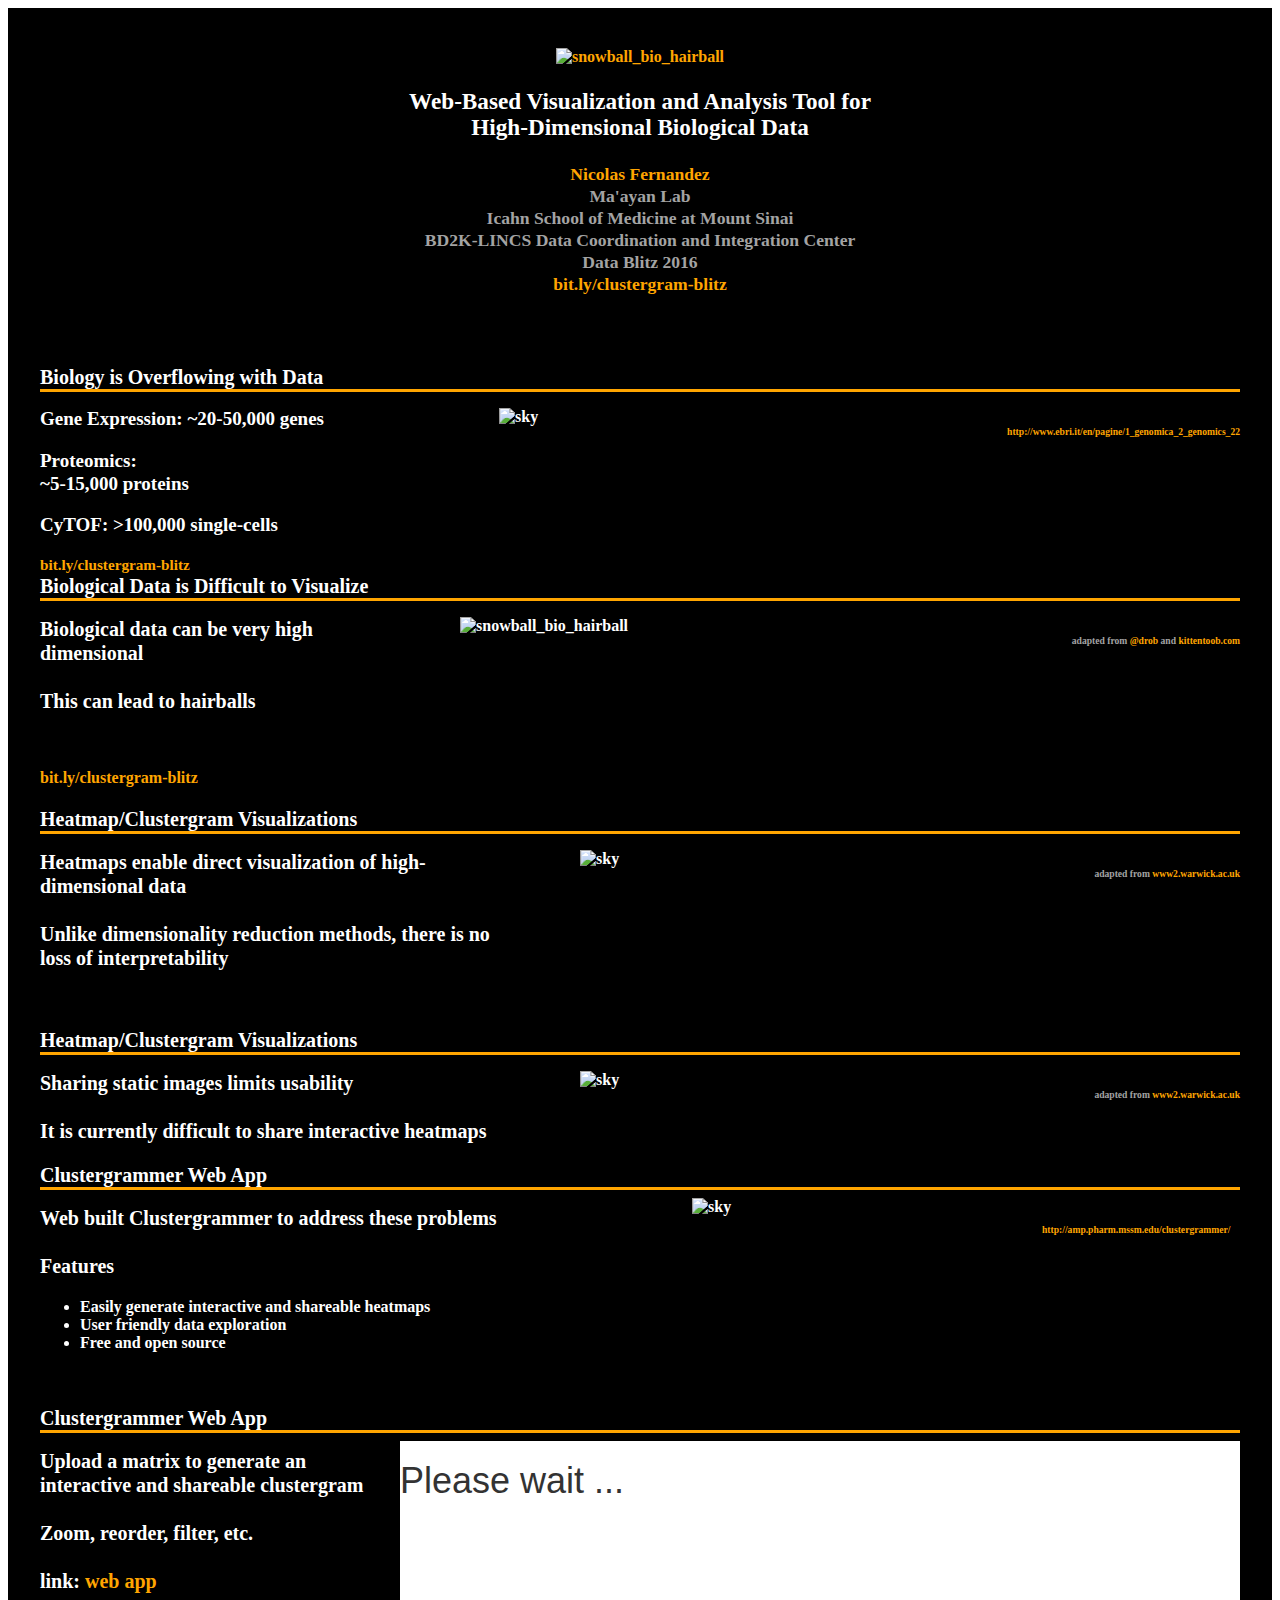
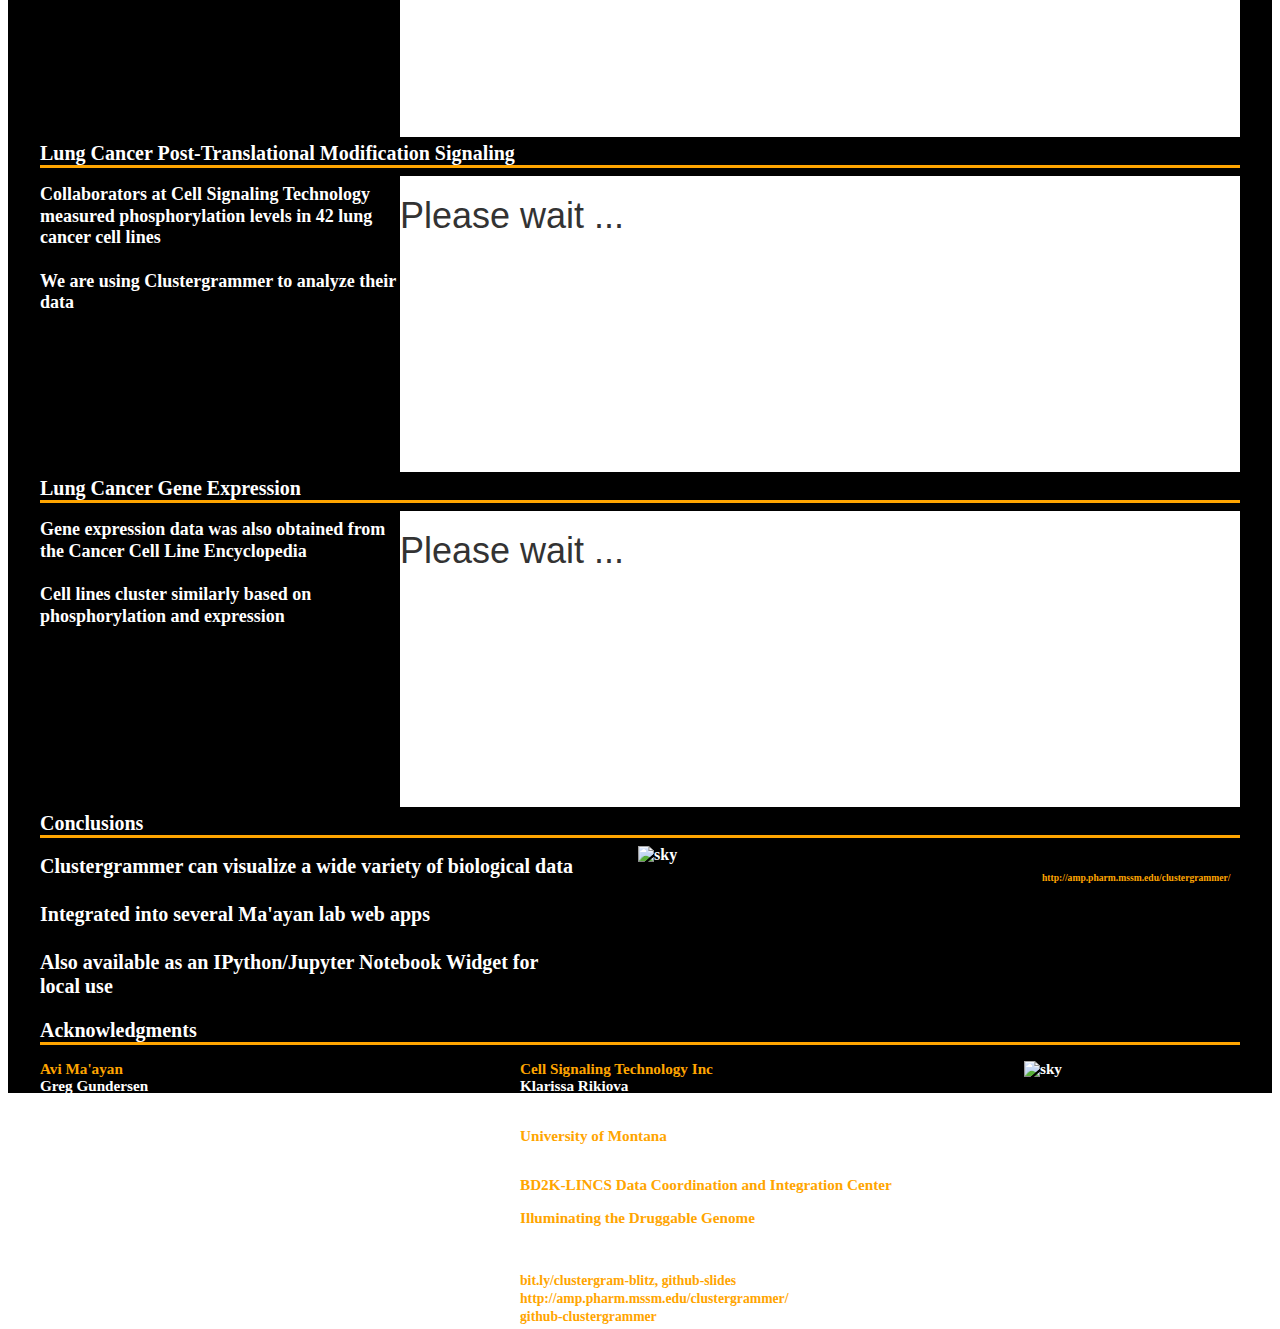
==== commit 3483a3c5: "updated bitly link to maayanlab.net link so that I do not have to worry about HTTPS from github.io" ====
--- a/index.html
+++ b/index.html
@@ -7,7 +7,7 @@
 
 
 <!-- 1. Title -->
-<section style="text-align:center;padding-top:1.5em;">
+<section style="text-align:center;padding-top:2.5em;">
   <a href="http://amp.pharm.mssm.edu/clustergrammer/" target="_blank">
     <img src="img/clustergrammer_logo_border.png" alt="snowball_bio_hairball" style="width:35%; "><br>
   </a>
@@ -22,8 +22,8 @@
     Icahn School of Medicine at Mount Sinai<br>
     BD2K-LINCS Data Coordination and Integration Center<br>
     Data Blitz 2016<br>
-    <a href="http://bit.ly/clust-blitz">
-      bit.ly/clust-blitz
+    <a href="http://bit.ly/clustergram-blitz">
+      bit.ly/clustergram-blitz
     </a>
   </p>
 
@@ -48,7 +48,7 @@
         <p>
           CyTOF: >100,000 single-cells<br>
         </p>
-        <a style='margin-top: 1em' href="http://bit.ly/clust-blitz">bit.ly/clust-blitz</a>
+        <a style='margin-top: 1em' href="http://bit.ly/clustergram-blitz">bit.ly/clustergram-blitz</a>
       </div>
 
       <div class="fright" style="width:65%">
@@ -79,7 +79,7 @@
           <br>
           <br>
           <div>
-          <a style='margin-top: 1em' href="http://bit.ly/clust-blitz">bit.ly/clust-blitz</a>
+          <a style='margin-top: 1em' href="http://bit.ly/clustergram-blitz">bit.ly/clustergram-blitz</a>
           </div>
         </p>
       </div>
@@ -161,7 +161,41 @@
 </section>
 
 
-<!-- 6. Clustergrammer Web App -->
+<!-- 6.1 Clustergrammer Intro -->
+<section class='main_section'>
+
+    <p class='section_title'>
+      Clustergrammer Web App
+    </p>
+
+    <div class="wrap">
+      <div class="fleft" style="width:50%">
+          <p>
+            Web built Clustergrammer to address these problems<br>
+            <br>
+            Features <br>
+            <ul class='custom_list' >
+              <li>Easily generate interactive and shareable heatmaps</li>
+              <li>User friendly data exploration</li>
+              <li>Free and open source</li>
+            </ul>
+            <br>
+          </p>
+        </p>
+      </div>
+
+      <div class="fright" style="width:50%; ">
+        <img src="img/clustergrammer_homepage.png" alt="sky" style="width:90%; float:right; margin-top:-0.5em; margin-right: 0.5em;">
+        <br>
+        <div class='image_ref' style="margin-right:1.0em;">
+          <a href="http://amp.pharm.mssm.edu/clustergrammer/">http://amp.pharm.mssm.edu/clustergrammer/</a>
+        </div>
+      </div>
+    </div>
+
+</section>
+
+<!-- 6.2 Clustergrammer Web App -->
 <section class='main_section'>
 
     <p class='section_title'>
@@ -191,6 +225,7 @@
 </section>
 
 
+
 <!-- 7. CST Phosphoryaltion -->
 <section class='main_section'>
 
@@ -241,6 +276,38 @@
 
       <div class="fright" style='width:70%'>
        <iframe src="example_clust.html?file=ccle.json&wait_time=3000" class='iframe_clust'></iframe>
+      </div>
+    </div>
+
+</section>
+
+
+<!-- 9. Conclusions -->
+<section class='main_section'>
+
+    <p class='section_title'>
+      Conclusions
+    </p>
+
+    <div class="wrap">
+      <div class="fleft" style="width:45%">
+          <p>
+            Clustergrammer can visualize a wide variety of biological data <br>
+            <br>
+            Integrated into several Ma'ayan lab web apps <br>
+            <br>
+            Also available as an IPython/Jupyter Notebook Widget for local use
+            <br>
+          </p>
+        </p>
+      </div>
+
+      <div class="fright" style="width:55%; ">
+        <img src="img/maayan_apps.png" alt="sky" style="width:90%; float:right; margin-top:-0.5em; margin-right: 0.5em;">
+        <br>
+        <div class='image_ref' style="margin-right:1.0em;">
+          <a href="http://amp.pharm.mssm.edu/clustergrammer/">http://amp.pharm.mssm.edu/clustergrammer/</a>
+        </div>
       </div>
     </div>
 
@@ -283,6 +350,10 @@
           Klarissa Rikiova<br>
           Peter V. Hornbeck<br>
 
+          <br>
+          <a href="">University of Montana</a><br>
+          Mark Grimes<br>
+
           <div class='associations'>
             <a href="">BD2K-LINCS Data Coordination and Integration Center</a>
             <br>
@@ -292,9 +363,9 @@
 
           <div class='acknowledge_links'>
             links<br>
-            <a href="http://bit.ly/clust-blitz">bit.ly/clust-blitz</a><br>
+            <a href="http://bit.ly/clustergram-blitz">bit.ly/clustergram-blitz,</a>
+            <a href="https://github.com/MaayanLab/clustergrammer-blitz" >github-slides</a><br>
             <a href="http://amp.pharm.mssm.edu/clustergrammer/" style='word-wrap:break-word;' target="_blank">http://amp.pharm.mssm.edu/clustergrammer/</a><br>
-            <a href="https://github.com/MaayanLab/clustergrammer-blitz" >github-slides</a><br>
             <a href="https://github.com/MaayanLab/clustergrammer" >github-clustergrammer</a>
           </div>
 
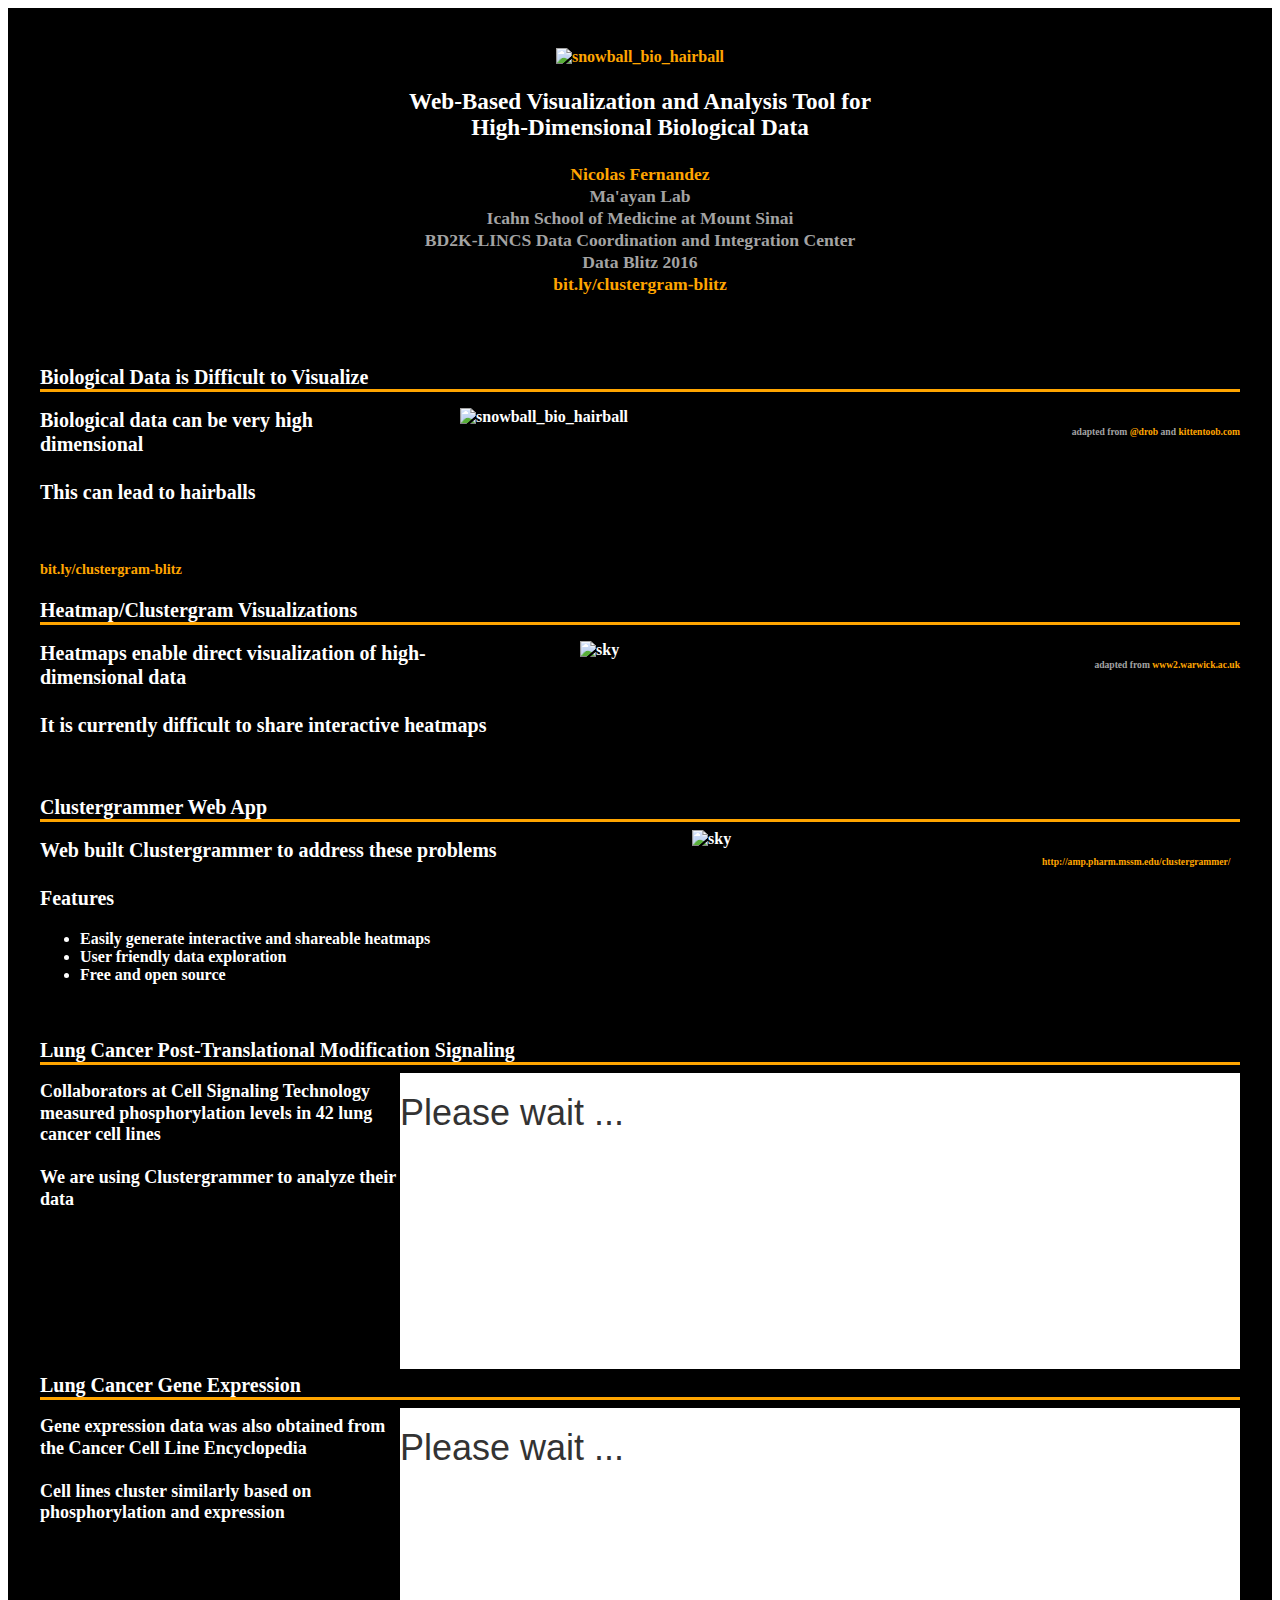
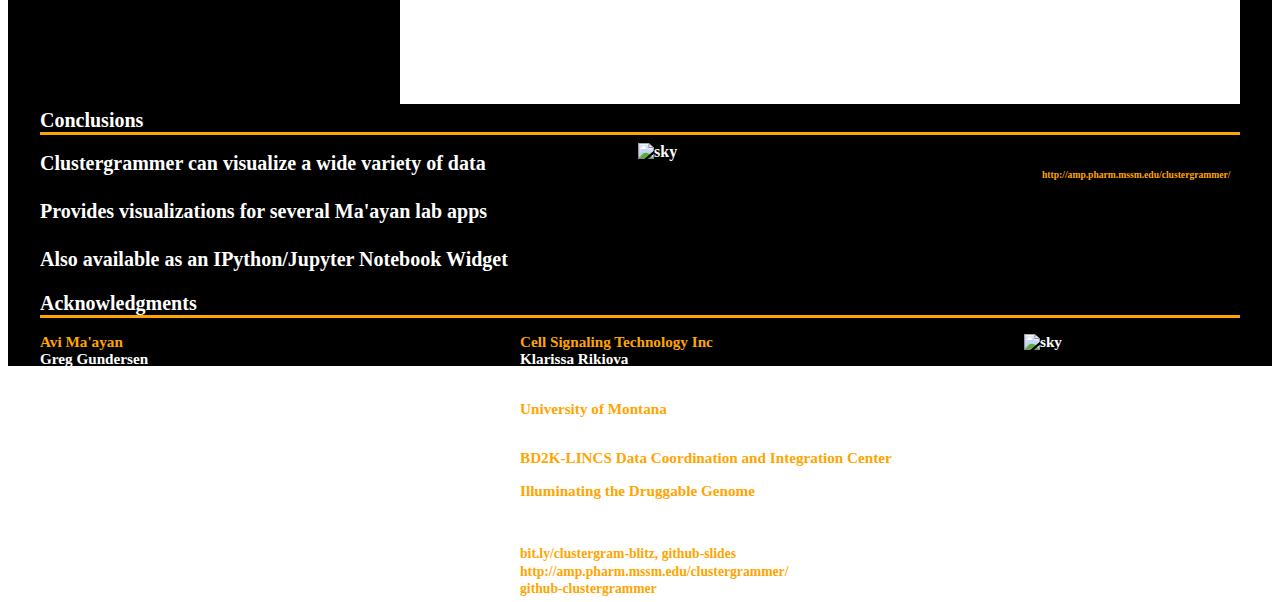
==== commit d4e90c6c: "9-19-2016 updated slides with most lab meeting recommendations" ====
--- a/index.html
+++ b/index.html
@@ -30,38 +30,6 @@
 
 </section>
 
-<!-- 2. Biology is Overflowing with Data -->
-<section class='main_section'>
-
-    <p class='section_title'>
-      Biology is Overflowing with Data
-    </p>
-
-    <div class="wrap">
-      <div class="fleft" style="width:30%; font-size:95%">
-        <p>
-          Gene Expression: ~20-50,000 genes<br>
-        </p>
-        <p>
-          Proteomics: <br> ~5-15,000 proteins<br>
-        </p>
-        <p>
-          CyTOF: >100,000 single-cells<br>
-        </p>
-        <a style='margin-top: 1em' href="http://bit.ly/clustergram-blitz">bit.ly/clustergram-blitz</a>
-      </div>
-
-      <div class="fright" style="width:65%">
-        <img src="img/microarray_example_ebri.jpg" alt="sky" style="width:95%; float:right;">
-        <br>
-        <div class='image_ref'>
-          <a href="http://www.ebri.it/en/pagine/1_genomica_2_genomics_22" target='_blank'>http://www.ebri.it/en/pagine/1_genomica_2_genomics_22</a>
-        </div>
-      </div>
-    </div>
-
-</section>
-
 <!-- 3. Hairballs -->
 <section class='main_section'>
 
@@ -79,7 +47,7 @@
           <br>
           <br>
           <div>
-          <a style='margin-top: 1em' href="http://bit.ly/clustergram-blitz">bit.ly/clustergram-blitz</a>
+          <a style='margin-top: 1em; font-size: 90%;' href="http://bit.ly/clustergram-blitz">bit.ly/clustergram-blitz</a>
           </div>
         </p>
       </div>
@@ -109,8 +77,7 @@
           <p>
             Heatmaps enable direct visualization of high-dimensional data<br>
             &nbsp <br>
-
-            Unlike dimensionality reduction methods, there is no loss of interpretability
+            It is currently difficult to share interactive heatmaps
 
           </p>
           <br>
@@ -131,36 +98,6 @@
 </section>
 
 
-<!-- 5. Heatmap/Clustergram Visualizations (part 2) -->
-<section class='main_section'>
-
-    <p class='section_title'>
-      Heatmap/Clustergram Visualizations
-    </p>
-
-    <div class="wrap">
-      <div class="fleft" style="width:40%">
-          <p>
-            Sharing static images limits usability
-            <br>
-            <br>
-            It is currently difficult to share interactive heatmaps
-          </p>
-        </p>
-      </div>
-
-      <div class="fright" style="width:55%">
-        <img src="img/R_heatmap_narrow.png" alt="sky" style="width:100%; float:right">
-        <br>
-        <div class='image_ref'>
-          adapted from <a href="http://www2.warwick.ac.uk/fac/sci/moac/people/students/peter_cock/r/heatmap/">www2.warwick.ac.uk</a>
-        </div>
-      </div>
-    </div>
-
-</section>
-
-
 <!-- 6.1 Clustergrammer Intro -->
 <section class='main_section'>
 
@@ -196,7 +133,7 @@
 </section>
 
 <!-- 6.2 Clustergrammer Web App -->
-<section class='main_section'>
+<!-- <section class='main_section'>
 
     <p class='section_title'>
       Clustergrammer Web App
@@ -222,7 +159,7 @@
       </div>
     </div>
 
-</section>
+</section> -->
 
 
 
@@ -292,11 +229,11 @@
     <div class="wrap">
       <div class="fleft" style="width:45%">
           <p>
-            Clustergrammer can visualize a wide variety of biological data <br>
-            <br>
-            Integrated into several Ma'ayan lab web apps <br>
-            <br>
-            Also available as an IPython/Jupyter Notebook Widget for local use
+            Clustergrammer can visualize a wide variety of data <br>
+            <br>
+            Provides visualizations for several Ma'ayan lab apps <br>
+            <br>
+            Also available as an IPython/Jupyter Notebook Widget
             <br>
           </p>
         </p>
@@ -330,7 +267,7 @@
           Andrew Rouillard<br>
           Qiaonan Duan<br>
           Zichen Wang<br>
-          Alexender Lachmann<br>
+          Alexander Lachmann<br>
           Maxim Kuleshov<br>
           Neil Clark<br>
           Caroline Monteiro<br>
